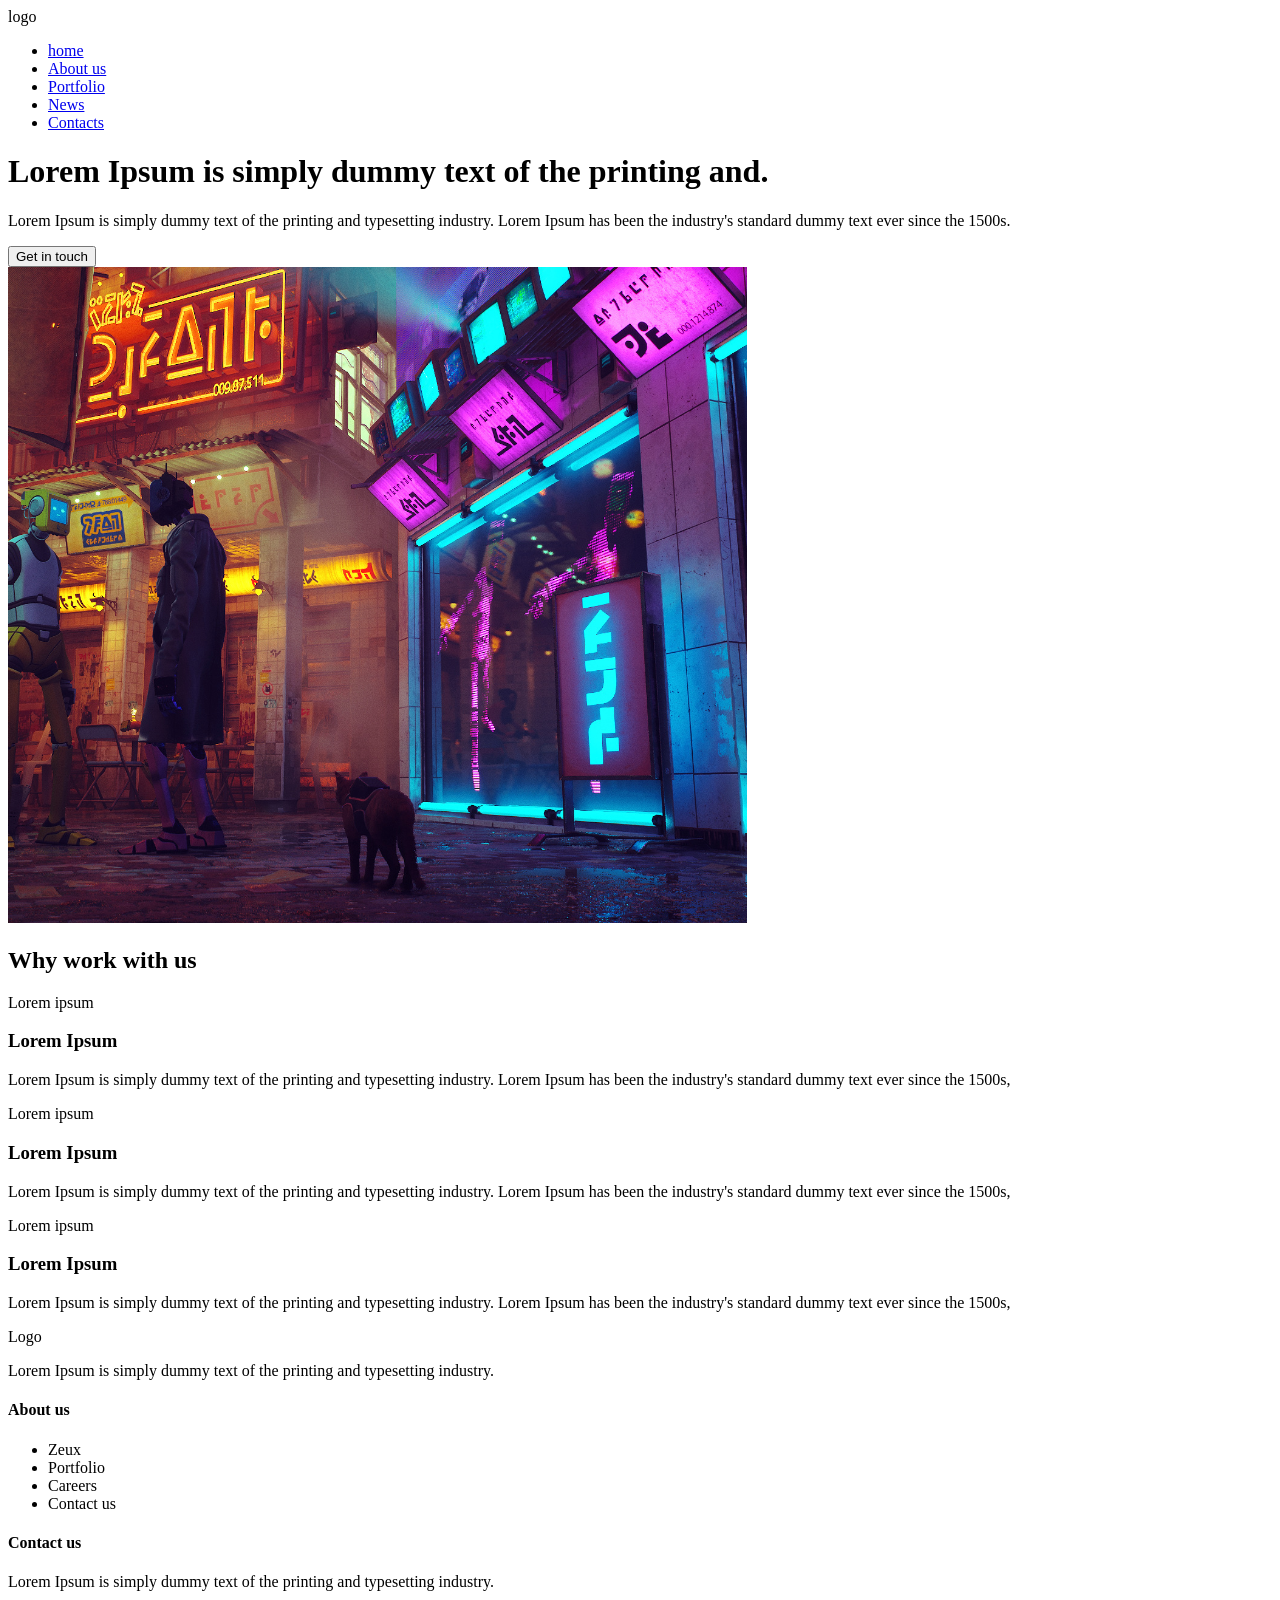
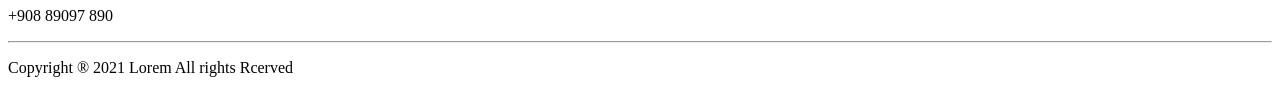
==== about.html @ cae913a5 "Initial commit" ====
<!DOCTYPE html>

<html lang="en">
<head>
    <meta charset="UTF-8">
    <meta name="viewport" content="width=device-width, initial-scale=1.0">
    <title>Game Website</title>
    <link rel="stylesheet" href="/css/main.css">
</head>

<body>
    <div class="wrapper">
        <header class="container">
            <span class="logo">logo</span>
            <nav>
                <ul>
                    <li ><a href="/">home</a></li>
                    <li class="active"><a href="/about.html">About us</a></li>
                    <li><a href="#">Portfolio</a></li>    
                    <li><a href="#">News</a></li> 
                    <li class="btn"><a href="/contacts.html">Contacts</a></li>
                </ul>
            </nav>
        </header>

            <div class="hero-about container">
                <div class="info">
                  <h1>Lorem Ipsum is simply dummy text of the printing and.</h1>  
                  <p>Lorem Ipsum is simply dummy text of the printing and typesetting industry. Lorem Ipsum has been the industry's standard dummy text ever since the 1500s.</p>
                  <button class="btn">Get in touch</button>
                </div>
                <img src="/img/lox.svg" alt="">
            </div>

            <div class="container work">
                <h2>Why work with us</h2>
                <div class="blocks">
                    <div class="block">
                        <span class="badge purple">Lorem ipsum</span>
                        <h3>Lorem Ipsum</h3>
                        <p>Lorem Ipsum is simply dummy text of the printing and typesetting industry. Lorem Ipsum has been the industry's standard dummy text ever since the 1500s,</p>

                    </div>
                     <div class="block">
                        <span class="badge brown">Lorem ipsum</span>
                        <h3>Lorem Ipsum</h3>
                        <p>Lorem Ipsum is simply dummy text of the printing and typesetting industry. Lorem Ipsum has been the industry's standard dummy text ever since the 1500s,</p>
                        
                    </div>
                     <div class="block">
                        <span class="badge green">Lorem ipsum</span>
                        <h3>Lorem Ipsum</h3>
                        <p>Lorem Ipsum is simply dummy text of the printing and typesetting industry. Lorem Ipsum has been the industry's standard dummy text ever since the 1500s,</p>
                        
                    </div>
                </div>
            </div>
    </div>


      <footer>
        <div class="block container">
                <div>
                    <span class="Logo">Logo</span>
                    <p>Lorem Ipsum is simply dummy text of the printing and typesetting industry. </p>
                </div>
                <div>
                    <h4>About us</h4>
                    <ul>
                        <li>Zeux</li>
                        <li>Portfolio</li>   
                        <li> Careers</li>  
                        <li>Contact us</li>
                    </ul>
                </div>
                <div>
                    <h4>Contact us</h4>
                    <p>Lorem Ipsum is simply dummy text of the printing and typesetting industry. </p>
                    <p>+908 89097 890</p>
                </div>
        </div>
        <hr>
        <p>Copyright ® 2021 Lorem All rights Rcerved</p>
      </footer>

  
</body>

</html>
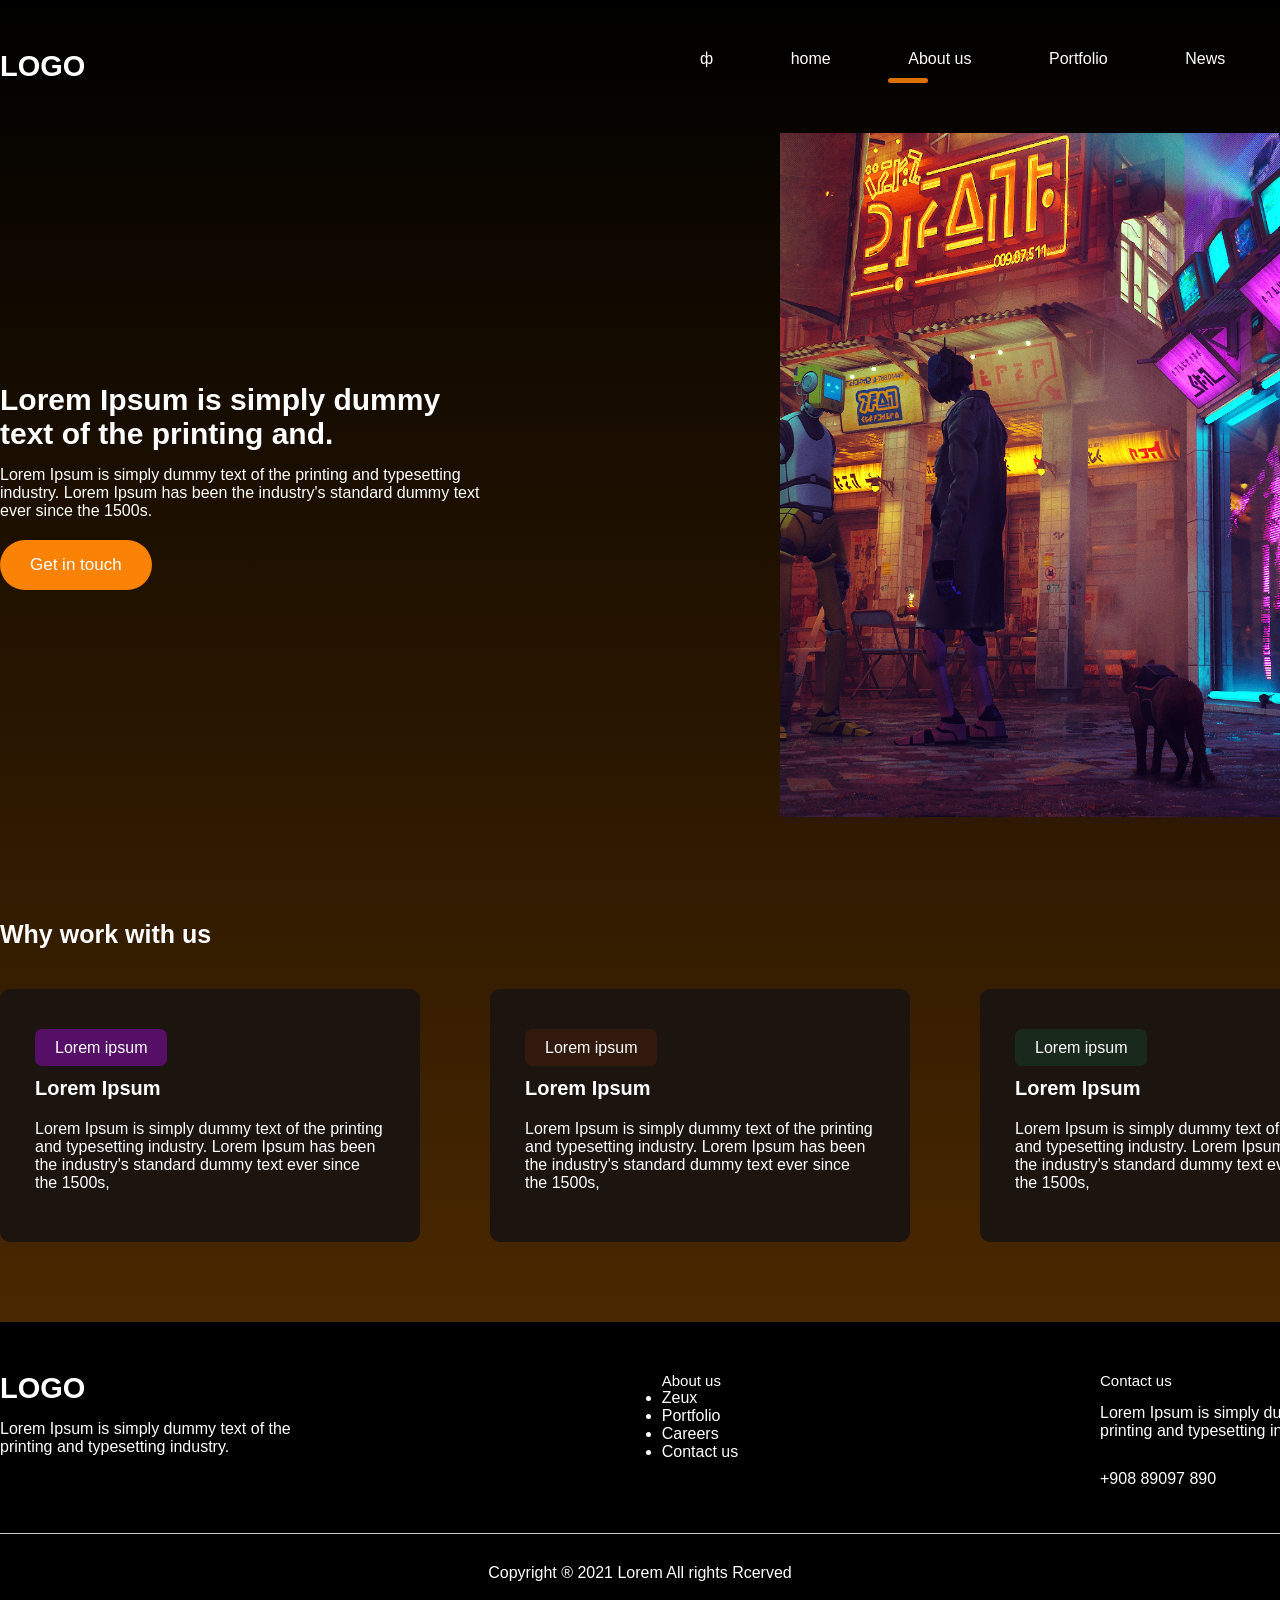
==== commit 511205a4: "Fix CSS path" ====
--- a/about.html
+++ b/about.html
@@ -5,7 +5,7 @@
     <meta charset="UTF-8">
     <meta name="viewport" content="width=device-width, initial-scale=1.0">
     <title>Game Website</title>
-    <link rel="stylesheet" href="/css/main.css">
+    <link rel="stylesheet" href="main.css">
 </head>
 
 <body>
@@ -13,12 +13,12 @@
         <header class="container">
             <span class="logo">logo</span>
             <nav>
-                <ul>
+                <ul>ф
                     <li ><a href="/">home</a></li>
-                    <li class="active"><a href="/about.html">About us</a></li>
+                    <li class="active"><a href="about.html">About us</a></li>
                     <li><a href="#">Portfolio</a></li>    
                     <li><a href="#">News</a></li> 
-                    <li class="btn"><a href="/contacts.html">Contacts</a></li>
+                    <li class="btn"><a href="contacts.html">Contacts</a></li>
                 </ul>
             </nav>
         </header>
@@ -29,7 +29,7 @@
                   <p>Lorem Ipsum is simply dummy text of the printing and typesetting industry. Lorem Ipsum has been the industry's standard dummy text ever since the 1500s.</p>
                   <button class="btn">Get in touch</button>
                 </div>
-                <img src="/img/lox.svg" alt="">
+                <img src="img/lox.svg" alt="">
             </div>
 
             <div class="container work">
--- a/main.css
+++ b/main.css
@@ -0,0 +1,602 @@
+@import url('https://fonts.googleapis.com/css2?family=Poppins:ital,wght@0,100;0,200;0,300;0,400;0,500;0,600;0,700;0,800;0,900;1,100;1,200;1,300;1,400;1,500;1,600;1,700;1,800;1,900&display=swap');
+
+* {
+    margin: 0;
+    padding: 0;
+}
+
+body {
+    font-family: 'Poppins', sans-serif;
+    font-weight: 400;
+    color:#fff ;
+    font-size: 16px;
+    background: #000;
+}
+
+a {
+    text-decoration: none;
+
+}
+
+img {
+    width: 55%;
+}
+
+.wrapper {
+    background: linear-gradient(180deg,rgba(0, 0, 0, 1) 0%, rgba(74, 40, 0, 1) 100%);
+    width: 100%;
+    overflow-x: hidden;
+}
+.container {
+    width: 1400px;
+    margin: 0 auto;
+}
+
+header {
+    padding: 50px 0; 
+}
+
+header .logo {
+    text-transform: uppercase;
+    font-size: 29px;
+    font-weight: 800;
+    position: relative;
+}
+
+header nav{
+    float: right;
+    width: 50%;
+}
+
+header nav ul {
+    list-style: none;
+    display: flex;
+    justify-content: space-between ;
+    z-index: 2;
+    position: relative;
+}
+
+header nav ul li {
+    display: inline-block;
+
+}
+header nav ul li a{
+    color:#fff
+}
+
+header nav ul li.active::after {
+        content: '';
+        display: block;
+        width: 40px;
+        height: 5px;
+        background-color: #DC7000 ;
+        border-radius: 10px;
+        position: relative;
+        top: 10px;
+        left: -20px;
+}
+
+header nav ul li:not(.active):not(.btn) a:hover {
+    border-bottom: 5px solid #DC7000;
+}
+
+header nav ul li.btn a {
+    background: #FA9021;
+    padding: 9px 17px;
+    border-radius: 5px;
+    transition: all 500ms ease;
+}
+
+header nav ul li.btn a:hover, 
+.email .block button:hover {
+    background: #a02604 ;
+}
+
+.hero {
+    padding-bottom: 100px;
+   position: relative;
+   z-index: 1;
+   
+}
+.hero--info {
+    width: 530px;
+    padding-top: 70px;
+}
+
+.hero--info h2{
+    color: #E87D0E;
+    font-size: 20px;
+    font-weight: 600;
+}
+
+.hero--info h1{
+    font-size: 50px;
+    font-weight: 600;
+}
+
+.hero--info p{
+    font-weight: 500;
+    line-height: 170%;
+    margin: 30px 0;
+}
+
+.hero--info .btn {
+    background-color: #FA8305;
+    color: #fff;
+    border-radius: 50px;
+    padding: 15px 30px;
+    border: 0;
+    transition: all 500ms ease;
+    font-size: 17px;
+}
+
+.hero--info .btn:hover {
+    cursor: pointer;
+    transform: scale(1.1);
+}
+
+.hero img {
+    position: absolute;
+    top: -150px;
+    right: 0;
+    
+}
+.trending {
+    padding-top: 50px;
+}
+
+.trending h3 {
+    font-weight: 600;
+    font-size: 31px;
+}
+.trending .see-all,
+ .projects .see-all {
+    color: #fff;
+    background-color: #25211D;
+    border-radius: 5px;
+    padding: 12px 23px;
+    float: right;
+    display: block;
+    transition: 500ms ease;
+}
+
+.projects .see-all {
+    float: none;
+}
+
+.trending .see-all:hover, 
+.projects .see-all:hover {
+    transform: scale(1.1);
+}
+
+.trending .games {
+    display: flex;
+   justify-content: space-between;
+    width: 100%;
+    padding: 50px 0px;
+}
+
+.trending .games span {
+    display: block;
+    text-align: center;
+    margin-top: 20px;
+
+}
+
+.trending .games img {
+    width: 100%;
+}
+
+.trending .games span img {
+    position: relative;
+    top: 5px;
+    margin-right: 7px;
+    width: 10%;
+}
+
+.big-text {
+    padding: 50px 0px;
+    font-size: 35px;
+    font-weight: 600;
+    text-align: center;
+    width: 800px;
+}
+
+.bunner {
+    padding: 80px 0px;
+}
+
+.bunner h3 {
+    font-size: 30px;
+    font-weight: 600;
+    margin-bottom: 30px;
+}
+
+.bunner p {
+    line-height: 170%;
+    margin-bottom: 30px;
+    width: 550px;
+}
+
+.bunner img {
+    width: 100%;
+    margin-bottom: 30px;
+}
+
+.features {
+    background: url('/Wow/img/ggg.png') no-repeat center center fixed;
+    background-size: cover;
+    padding: 80px 0;
+}
+
+.features h3 
+ {
+    margin-bottom: 20px;
+    text-align: center;
+    max-width: 800px;
+    margin-left: auto;
+    margin-right: auto;
+    font-size: 30px;
+}
+
+
+.features p 
+ {
+    margin-bottom: 20px;
+    text-align: center;
+    max-width: 800px;
+    margin-left: auto;
+    margin-right: auto;
+}
+
+.features .info {
+    display: flex;
+    justify-content: center;
+    flex-wrap: wrap;
+    
+
+}
+
+.features .info .block {
+    text-align: center;
+    width: 20%;
+    margin: 30px 30px;
+}
+
+.features .info .block img {
+    width: 30%;
+}
+
+
+.features .info .block img.arrow {
+     width: 10%; 
+ }
+
+.projects {
+    padding: 100px 0;
+}
+
+.projects h3 {
+    font-size: 30px;
+    text-align: center;
+}
+
+.projects p {
+    margin: 40px;
+    text-align: center;
+}
+
+.projects .images {
+  display: grid;
+  grid-template-columns: repeat(3, 1fr);
+  gap: 20px;
+  width: 100%;
+  margin-bottom: 35px;
+}
+
+.projects .images img {
+  width: 100%;
+  height: 300px;          
+  object-fit: cover;      
+  border-radius: 12px;   
+  display: block;
+}
+
+
+.projects .see-all {
+    float: none;
+    width: 60px;
+    text-align: center;
+    margin: 0 auto;
+}
+
+
+.email {
+  padding-bottom: 120px;  
+}
+
+.email h3 {
+    margin-top: 60px;
+    font-size: 30px;
+}
+
+.email .block {
+    background: #1C140F ;
+    margin-top: 30px;
+    border-radius: 10px;
+    padding: 40px 3%;
+    width: 94%;
+    display: flex;
+    justify-content: space-between;
+    align-items: center;
+}
+
+.email .block h4 {
+    font-size: 30px;
+    font-weight: 500;
+
+}
+
+.email .block p {
+    width: 500px;
+}
+
+.email .block input {
+    background:#fff;
+    outline: none;
+    border: 0;
+    border-radius: 5px;
+    width: 380px;
+      font-family: 'Poppins', sans-serif;
+    font-weight: 400;
+    padding: 20px 30px;
+    position: relative;
+
+    z-index: 1;
+    padding-right: 120px;
+}
+
+
+.email .block input::placeholder {
+    color: #898989;
+}
+
+.email .block button {
+    background: #FA9021;
+    padding: 9px 17px;
+    border-radius: 5px;
+    transition: all 500ms ease;
+}
+
+.email .block button:hover {
+    background: #a02604 ;
+}
+
+.email .block button {
+    cursor: pointer;
+    border: 0;
+    padding: 13px 17px;
+    position: relative;
+    z-index: 2;
+    color: #fff;
+}
+
+.hero-about {
+    position: relative;
+}
+
+.hero-about img {
+    position: absolute;
+    right: -150px;
+    top: 0;
+}
+
+.hero-about .info {
+    width: 500px;
+    padding: 250px 0;
+}
+
+.hero-about .info h1 {
+    margin-bottom: 15px;
+    font-size: 30px;
+}
+.hero-about .info .btn {
+    margin-top: 20px;
+}
+
+.hero-about .info .btn {
+    background-color: #FA8305;
+    color: #fff;
+    border-radius: 50px;
+    padding: 15px 30px;
+    border: 0;
+    transition: all 500ms ease;
+    font-size: 17px;
+}
+
+.hero-about .info .btn:hover {
+    cursor: pointer;
+    transform: scale(1.1);
+}
+
+.work {
+    padding: 80px 0;
+}
+
+.work h2 {
+    font-size: 25px;
+    margin-bottom: 40px;
+}
+
+.work .blocks {
+    display: flex;
+    justify-content: space-between;
+}
+
+.work .blocks .block {
+    width: 25%;
+    border-radius: 10px;
+    padding: 50px 35px;
+    background: #1C140F;
+}
+
+.work .blocks .block h3 {
+    font-size: 20px;
+    margin: 20px 0;
+
+}
+
+.work .blocks .block .badge {
+    border-radius: 7px;
+    padding: 10px 20px;
+}
+
+.work .blocks .block .badge.purple {
+    background: #560F67;
+}
+
+.work .blocks .block .badge.brown {
+    background: #31190D;
+}
+
+.work .blocks .block .badge.green {
+    background: #192A1D;
+}
+
+.hero-contacts h1 {
+    text-align: center;
+    margin-top: 70px;
+    margin-bottom: 30px;
+    font-size: 33px;
+}
+
+.hero-contacts p {
+    text-align: center ;
+}
+
+.hero-contacts img {
+    
+    width: 70%;
+    margin: 100px 200px;
+}
+
+.feetback {
+    padding: 70px 0;
+    background: #1C140F;
+}
+
+.feetback h2 {
+    text-align: center;
+    font-weight: 500;
+    font-size: 30px;
+
+}
+
+
+
+.feetback p {
+    text-align: center;
+    margin-top: 10px;
+}
+
+.feetback form {
+    margin: 80px auto;
+    width: 600px;
+}
+
+.feetback form .inline {
+    display: flex;
+    justify-content: space-between;
+
+}
+
+.feetback form .inline > div {
+    width: 100%;
+}
+
+.feetback form .label {
+    color: #4f4f4f;
+    font-size: 14px;
+}
+
+.feetback form input,
+.feetback form textarea {
+    background: #2c2420;
+    border-radius: 10px;
+    border: 0.6px solid #CECECE;
+    display: block;
+    width: 90%;
+    padding: 15px 10px;
+    outline: none;
+    color: #fff;
+    margin-top: 7px;
+    margin-bottom: 20px;
+} 
+
+.feetback form .one-Line {
+    width: 96%;
+}
+
+.feetback form textarea {
+    resize: none;
+    height: 200px;
+}
+
+.feetback form button {
+    background: #DC7000;
+    border-radius: 5px;
+    border: 0;
+    float: right;
+    cursor: pointer;
+    color: #fff;
+    padding: 15px 35px;
+    transition: all 500ms ease;
+
+}
+
+.feetback form button:hover {
+    background: #b01414;
+}
+
+footer {
+    background: #000;
+    padding: 50px 0;
+}
+
+footer .block {
+    display: flex;
+    justify-content: space-between;
+}
+
+ footer .block .Logo {
+    text-transform: uppercase;
+    font-size: 29px;
+    font-weight: 800;
+    position: relative;
+}
+
+footer .block p {
+    width: 300px;
+    padding: 15px 0;
+}
+
+footer .block h4 {
+    font-weight: 500;
+    font-size: 15px;
+}
+
+footer.block ul li {
+    margin-top: 7px ;
+    opacity: 0.8;
+}
+
+footer hr {
+    margin: 30px 0;
+    border: 0;
+    height: 0.6px;
+    background: #ccc;
+}
+
+footer > p {
+    text-align: center;
+}
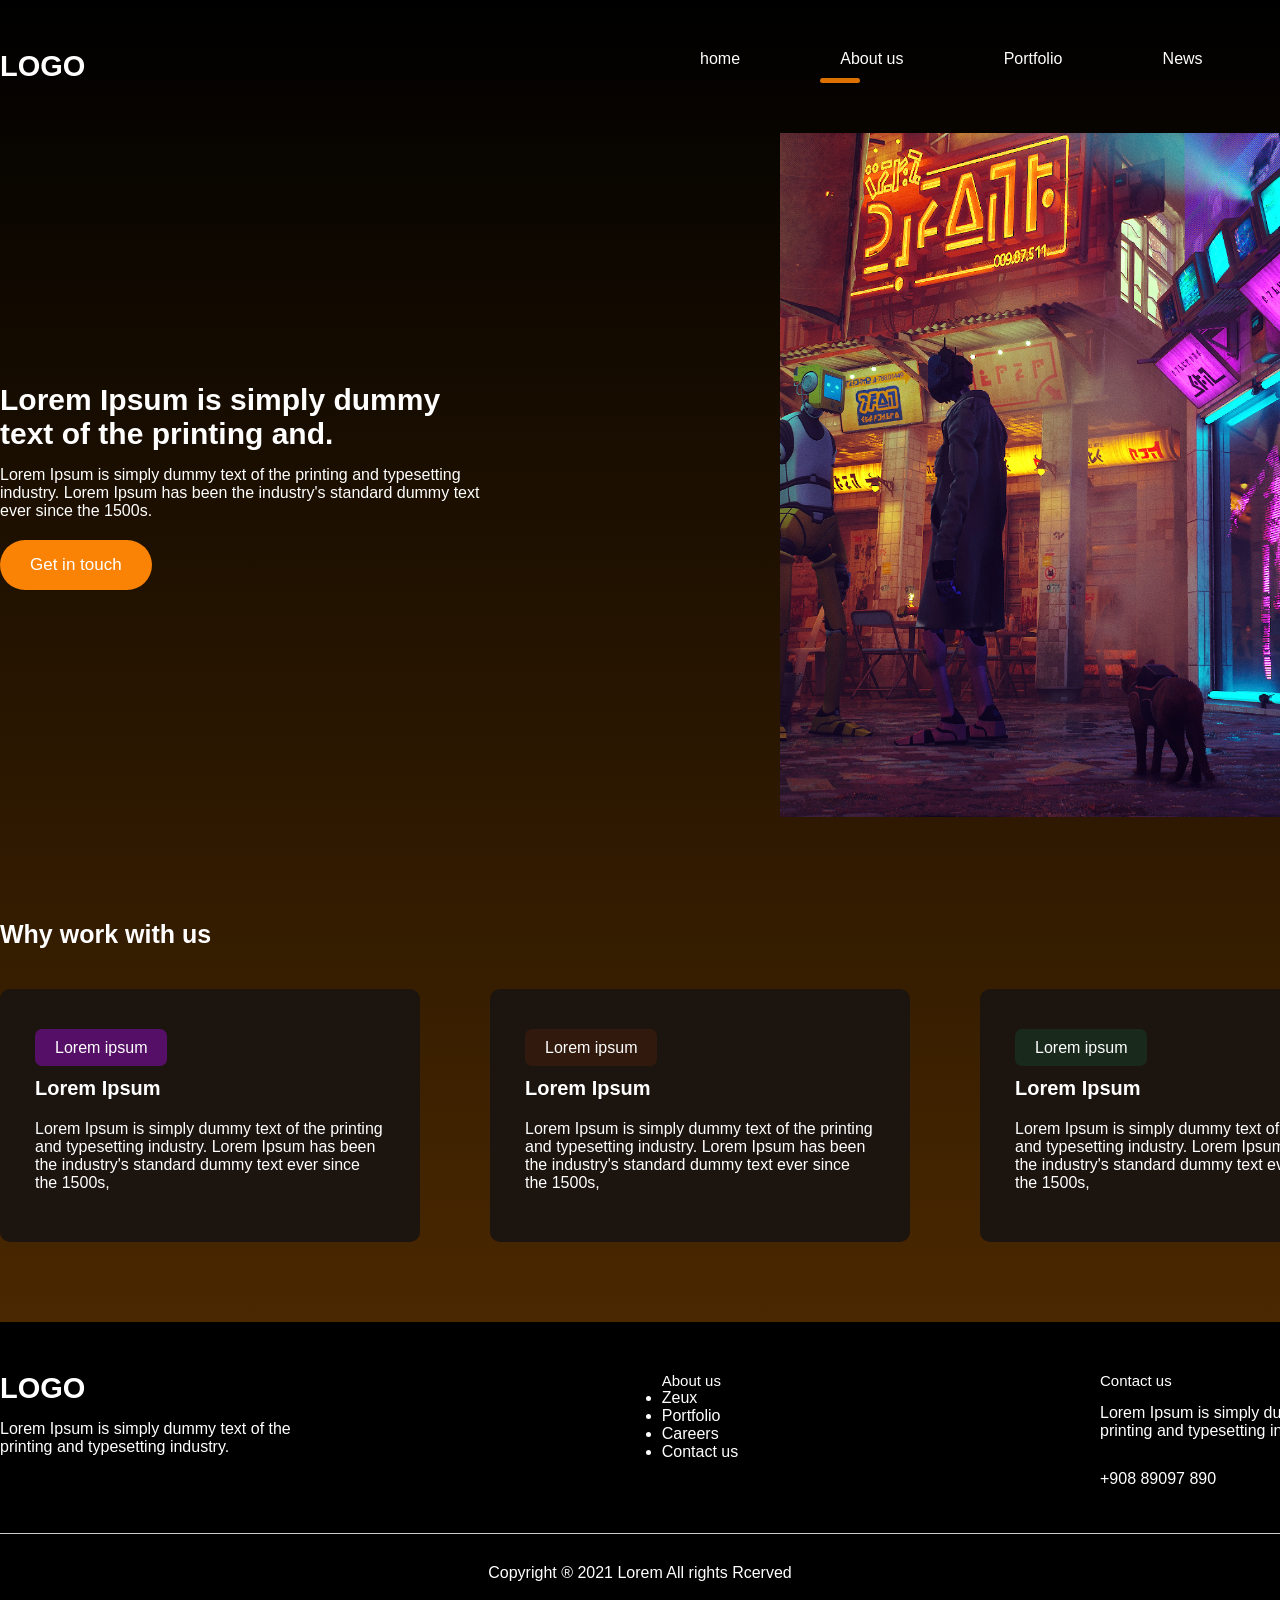
==== commit a3e7f95e: "Fix Link" ====
--- a/about.html
+++ b/about.html
@@ -13,8 +13,8 @@
         <header class="container">
             <span class="logo">logo</span>
             <nav>
-                <ul>ф
-                    <li ><a href="/">home</a></li>
+                <ul>
+                    <li ><a href="index.html">home</a></li>
                     <li class="active"><a href="about.html">About us</a></li>
                     <li><a href="#">Portfolio</a></li>    
                     <li><a href="#">News</a></li> 
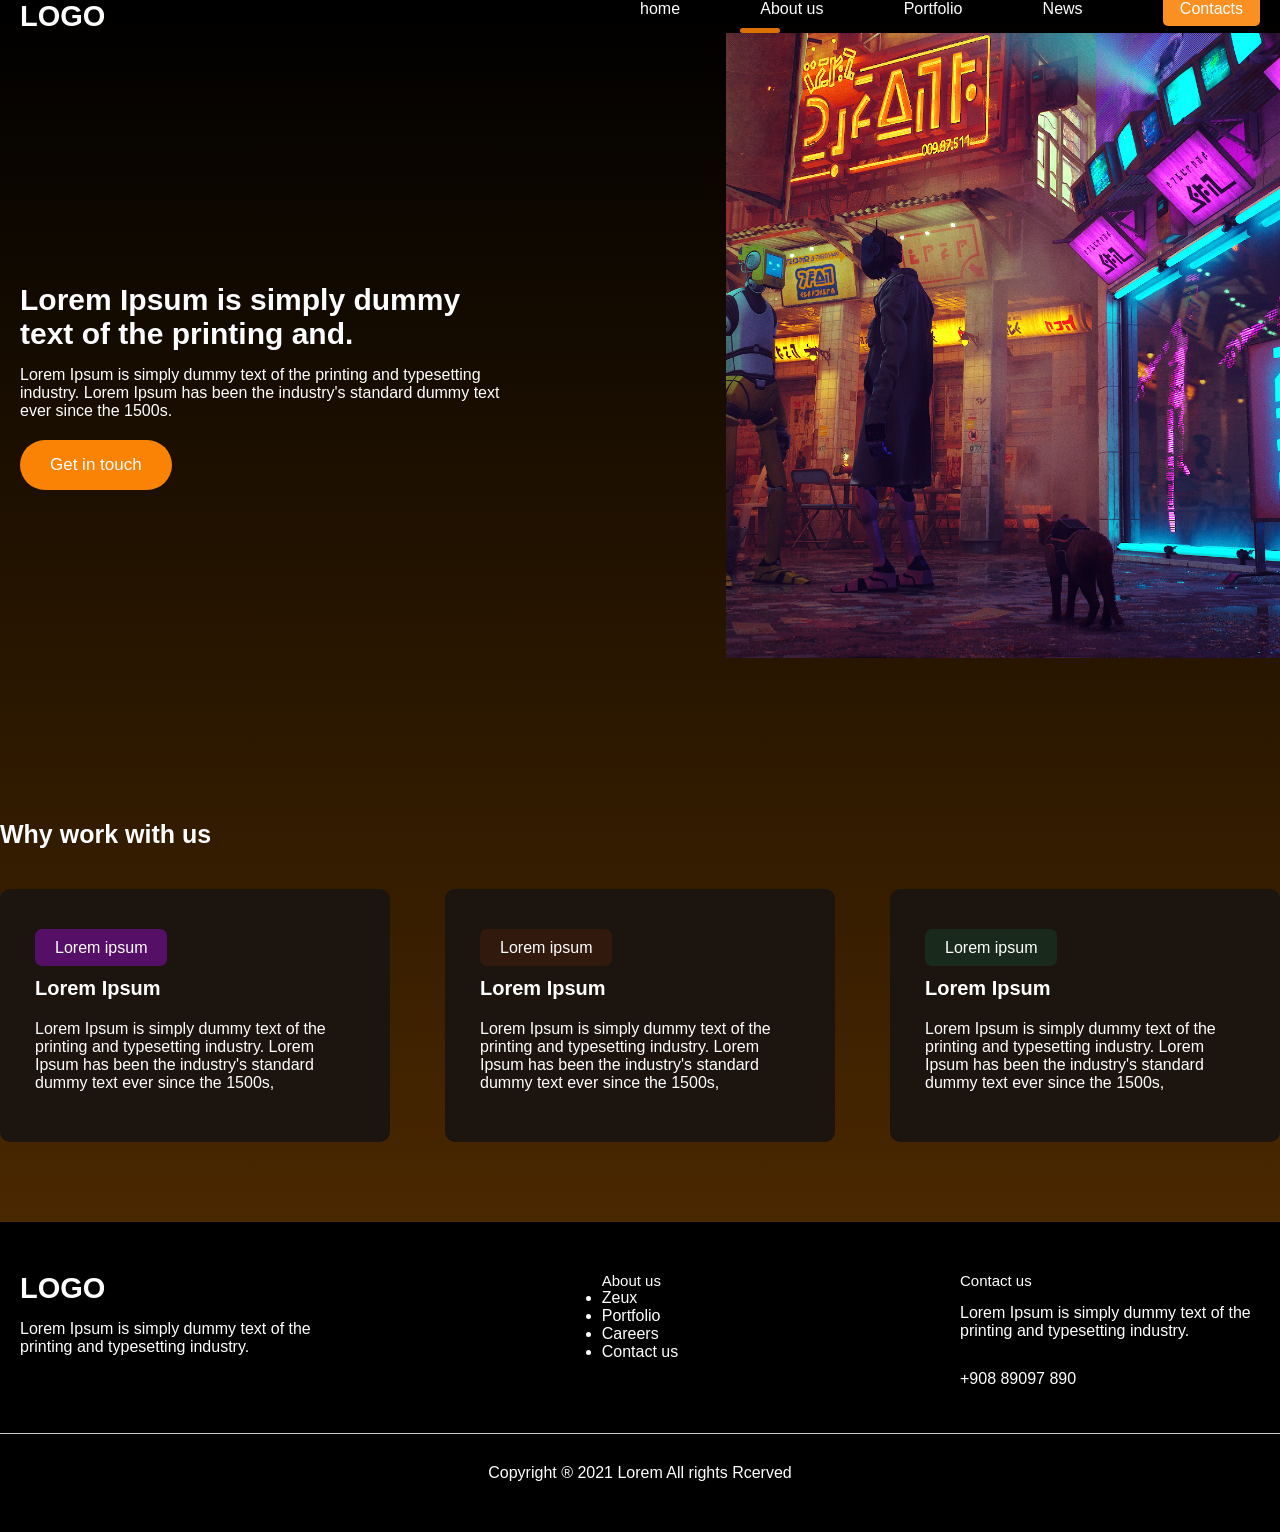
==== commit dc344381: "Fix bug css" ====
--- a/about.html
+++ b/about.html
@@ -5,7 +5,7 @@
     <meta charset="UTF-8">
     <meta name="viewport" content="width=device-width, initial-scale=1.0">
     <title>Game Website</title>
-    <link rel="stylesheet" href="main.css">
+    <link rel="stylesheet" href="css/Main.css">
 </head>
 
 <body>
--- a/css/Main.css
+++ b/css/Main.css
@@ -0,0 +1,605 @@
+@import url('https://fonts.googleapis.com/css2?family=Poppins:ital,wght@0,100;0,200;0,300;0,400;0,500;0,600;0,700;0,800;0,900;1,100;1,200;1,300;1,400;1,500;1,600;1,700;1,800;1,900&display=swap');
+
+* {
+    margin: 0;
+    padding: 0;
+}
+
+body {
+    font-family: 'Poppins', sans-serif;
+    font-weight: 400;
+    color:#fff ;
+    font-size: 16px;
+    background: #000;
+}
+
+a {
+    text-decoration: none;
+
+}
+
+img {
+    width: 55%;
+}
+
+.wrapper {
+    background: linear-gradient(180deg,rgba(0, 0, 0, 1) 0%, rgba(74, 40, 0, 1) 100%);
+    width: 100%;
+    overflow-x: hidden;
+}
+.container {
+    max-width: 1400px;
+    width: 100%;
+    margin: 0 auto;
+    padding: 0 20px;
+    box-sizing: border-box;
+}
+
+header {
+    padding: 50px 0; 
+}
+
+header .logo {
+    text-transform: uppercase;
+    font-size: 29px;
+    font-weight: 800;
+    position: relative;
+}
+
+header nav{
+    float: right;
+    width: 50%;
+}
+
+header nav ul {
+    list-style: none;
+    display: flex;
+    justify-content: space-between ;
+    z-index: 2;
+    position: relative;
+}
+
+header nav ul li {
+    display: inline-block;
+
+}
+header nav ul li a{
+    color:#fff
+}
+
+header nav ul li.active::after {
+        content: '';
+        display: block;
+        width: 40px;
+        height: 5px;
+        background-color: #DC7000 ;
+        border-radius: 10px;
+        position: relative;
+        top: 10px;
+        left: -20px;
+}
+
+header nav ul li:not(.active):not(.btn) a:hover {
+    border-bottom: 5px solid #DC7000;
+}
+
+header nav ul li.btn a {
+    background: #FA9021;
+    padding: 9px 17px;
+    border-radius: 5px;
+    transition: all 500ms ease;
+}
+
+header nav ul li.btn a:hover, 
+.email .block button:hover {
+    background: #a02604 ;
+}
+
+.hero {
+    padding-bottom: 100px;
+   position: relative;
+   z-index: 1;
+   
+}
+.hero--info {
+    width: 530px;
+    padding-top: 70px;
+}
+
+.hero--info h2{
+    color: #E87D0E;
+    font-size: 20px;
+    font-weight: 600;
+}
+
+.hero--info h1{
+    font-size: 50px;
+    font-weight: 600;
+}
+
+.hero--info p{
+    font-weight: 500;
+    line-height: 170%;
+    margin: 30px 0;
+}
+
+.hero--info .btn {
+    background-color: #FA8305;
+    color: #fff;
+    border-radius: 50px;
+    padding: 15px 30px;
+    border: 0;
+    transition: all 500ms ease;
+    font-size: 17px;
+}
+
+.hero--info .btn:hover {
+    cursor: pointer;
+    transform: scale(1.1);
+}
+
+.hero img {
+    position: absolute;
+    top: -150px;
+    right: 0;
+    
+}
+.trending {
+    padding-top: 50px;
+}
+
+.trending h3 {
+    font-weight: 600;
+    font-size: 31px;
+}
+.trending .see-all,
+ .projects .see-all {
+    color: #fff;
+    background-color: #25211D;
+    border-radius: 5px;
+    padding: 12px 23px;
+    float: right;
+    display: block;
+    transition: 500ms ease;
+}
+
+.projects .see-all {
+    float: none;
+}
+
+.trending .see-all:hover, 
+.projects .see-all:hover {
+    transform: scale(1.1);
+}
+
+.trending .games {
+    display: flex;
+   justify-content: space-between;
+    width: 100%;
+    padding: 50px 0px;
+}
+
+.trending .games span {
+    display: block;
+    text-align: center;
+    margin-top: 20px;
+
+}
+
+.trending .games img {
+    width: 100%;
+}
+
+.trending .games span img {
+    position: relative;
+    top: 5px;
+    margin-right: 7px;
+    width: 10%;
+}
+
+.big-text {
+    padding: 50px 0px;
+    font-size: 35px;
+    font-weight: 600;
+    text-align: center;
+    width: 800px;
+}
+
+.bunner {
+    padding: 80px 0px;
+}
+
+.bunner h3 {
+    font-size: 30px;
+    font-weight: 600;
+    margin-bottom: 30px;
+}
+
+.bunner p {
+    line-height: 170%;
+    margin-bottom: 30px;
+    width: 550px;
+}
+
+.bunner img {
+    width: 100%;
+    margin-bottom: 30px;
+}
+
+.features {
+    background: url('/Wow/img/ggg.png') no-repeat center center fixed;
+    background-size: cover;
+    padding: 80px 0;
+}
+
+.features h3 
+ {
+    margin-bottom: 20px;
+    text-align: center;
+    max-width: 800px;
+    margin-left: auto;
+    margin-right: auto;
+    font-size: 30px;
+}
+
+
+.features p 
+ {
+    margin-bottom: 20px;
+    text-align: center;
+    max-width: 800px;
+    margin-left: auto;
+    margin-right: auto;
+}
+
+.features .info {
+    display: flex;
+    justify-content: center;
+    flex-wrap: wrap;
+    
+
+}
+
+.features .info .block {
+    text-align: center;
+    width: 20%;
+    margin: 30px 30px;
+}
+
+.features .info .block img {
+    width: 30%;
+}
+
+
+.features .info .block img.arrow {
+     width: 10%; 
+ }
+
+.projects {
+    padding: 100px 0;
+}
+
+.projects h3 {
+    font-size: 30px;
+    text-align: center;
+}
+
+.projects p {
+    margin: 40px;
+    text-align: center;
+}
+
+.projects .images {
+  display: grid;
+  grid-template-columns: repeat(3, 1fr);
+  gap: 20px;
+  width: 100%;
+  margin-bottom: 35px;
+}
+
+.projects .images img {
+  width: 100%;
+  height: 300px;          
+  object-fit: cover;      
+  border-radius: 12px;   
+  display: block;
+}
+
+
+.projects .see-all {
+    float: none;
+    width: 60px;
+    text-align: center;
+    margin: 0 auto;
+}
+
+
+.email {
+  padding-bottom: 120px;  
+}
+
+.email h3 {
+    margin-top: 60px;
+    font-size: 30px;
+}
+
+.email .block {
+    background: #1C140F ;
+    margin-top: 30px;
+    border-radius: 10px;
+    padding: 40px 3%;
+    width: 94%;
+    display: flex;
+    justify-content: space-between;
+    align-items: center;
+}
+
+.email .block h4 {
+    font-size: 30px;
+    font-weight: 500;
+
+}
+
+.email .block p {
+    width: 500px;
+}
+
+.email .block input {
+    background:#fff;
+    outline: none;
+    border: 0;
+    border-radius: 5px;
+    width: 380px;
+      font-family: 'Poppins', sans-serif;
+    font-weight: 400;
+    padding: 20px 30px;
+    position: relative;
+
+    z-index: 1;
+    padding-right: 120px;
+}
+
+
+.email .block input::placeholder {
+    color: #898989;
+}
+
+.email .block button {
+    background: #FA9021;
+    padding: 9px 17px;
+    border-radius: 5px;
+    transition: all 500ms ease;
+}
+
+.email .block button:hover {
+    background: #a02604 ;
+}
+
+.email .block button {
+    cursor: pointer;
+    border: 0;
+    padding: 13px 17px;
+    position: relative;
+    z-index: 2;
+    color: #fff;
+}
+
+.hero-about {
+    position: relative;
+}
+
+.hero-about img {
+    position: absolute;
+    right: -150px;
+    top: 0;
+}
+
+.hero-about .info {
+    width: 500px;
+    padding: 250px 0;
+}
+
+.hero-about .info h1 {
+    margin-bottom: 15px;
+    font-size: 30px;
+}
+.hero-about .info .btn {
+    margin-top: 20px;
+}
+
+.hero-about .info .btn {
+    background-color: #FA8305;
+    color: #fff;
+    border-radius: 50px;
+    padding: 15px 30px;
+    border: 0;
+    transition: all 500ms ease;
+    font-size: 17px;
+}
+
+.hero-about .info .btn:hover {
+    cursor: pointer;
+    transform: scale(1.1);
+}
+
+.work {
+    padding: 80px 0;
+}
+
+.work h2 {
+    font-size: 25px;
+    margin-bottom: 40px;
+}
+
+.work .blocks {
+    display: flex;
+    justify-content: space-between;
+}
+
+.work .blocks .block {
+    width: 25%;
+    border-radius: 10px;
+    padding: 50px 35px;
+    background: #1C140F;
+}
+
+.work .blocks .block h3 {
+    font-size: 20px;
+    margin: 20px 0;
+
+}
+
+.work .blocks .block .badge {
+    border-radius: 7px;
+    padding: 10px 20px;
+}
+
+.work .blocks .block .badge.purple {
+    background: #560F67;
+}
+
+.work .blocks .block .badge.brown {
+    background: #31190D;
+}
+
+.work .blocks .block .badge.green {
+    background: #192A1D;
+}
+
+.hero-contacts h1 {
+    text-align: center;
+    margin-top: 70px;
+    margin-bottom: 30px;
+    font-size: 33px;
+}
+
+.hero-contacts p {
+    text-align: center ;
+}
+
+.hero-contacts img {
+    
+    width: 70%;
+    margin: 100px 200px;
+}
+
+.feetback {
+    padding: 70px 0;
+    background: #1C140F;
+}
+
+.feetback h2 {
+    text-align: center;
+    font-weight: 500;
+    font-size: 30px;
+
+}
+
+
+
+.feetback p {
+    text-align: center;
+    margin-top: 10px;
+}
+
+.feetback form {
+    margin: 80px auto;
+    width: 600px;
+}
+
+.feetback form .inline {
+    display: flex;
+    justify-content: space-between;
+
+}
+
+.feetback form .inline > div {
+    width: 100%;
+}
+
+.feetback form .label {
+    color: #4f4f4f;
+    font-size: 14px;
+}
+
+.feetback form input,
+.feetback form textarea {
+    background: #2c2420;
+    border-radius: 10px;
+    border: 0.6px solid #CECECE;
+    display: block;
+    width: 90%;
+    padding: 15px 10px;
+    outline: none;
+    color: #fff;
+    margin-top: 7px;
+    margin-bottom: 20px;
+} 
+
+.feetback form .one-Line {
+    width: 96%;
+}
+
+.feetback form textarea {
+    resize: none;
+    height: 200px;
+}
+
+.feetback form button {
+    background: #DC7000;
+    border-radius: 5px;
+    border: 0;
+    float: right;
+    cursor: pointer;
+    color: #fff;
+    padding: 15px 35px;
+    transition: all 500ms ease;
+
+}
+
+.feetback form button:hover {
+    background: #b01414;
+}
+
+footer {
+    background: #000;
+    padding: 50px 0;
+}
+
+footer .block {
+    display: flex;
+    justify-content: space-between;
+}
+
+ footer .block .Logo {
+    text-transform: uppercase;
+    font-size: 29px;
+    font-weight: 800;
+    position: relative;
+}
+
+footer .block p {
+    width: 300px;
+    padding: 15px 0;
+}
+
+footer .block h4 {
+    font-weight: 500;
+    font-size: 15px;
+}
+
+footer.block ul li {
+    margin-top: 7px ;
+    opacity: 0.8;
+}
+
+footer hr {
+    margin: 30px 0;
+    border: 0;
+    height: 0.6px;
+    background: #ccc;
+}
+
+footer > p {
+    text-align: center;
+}
